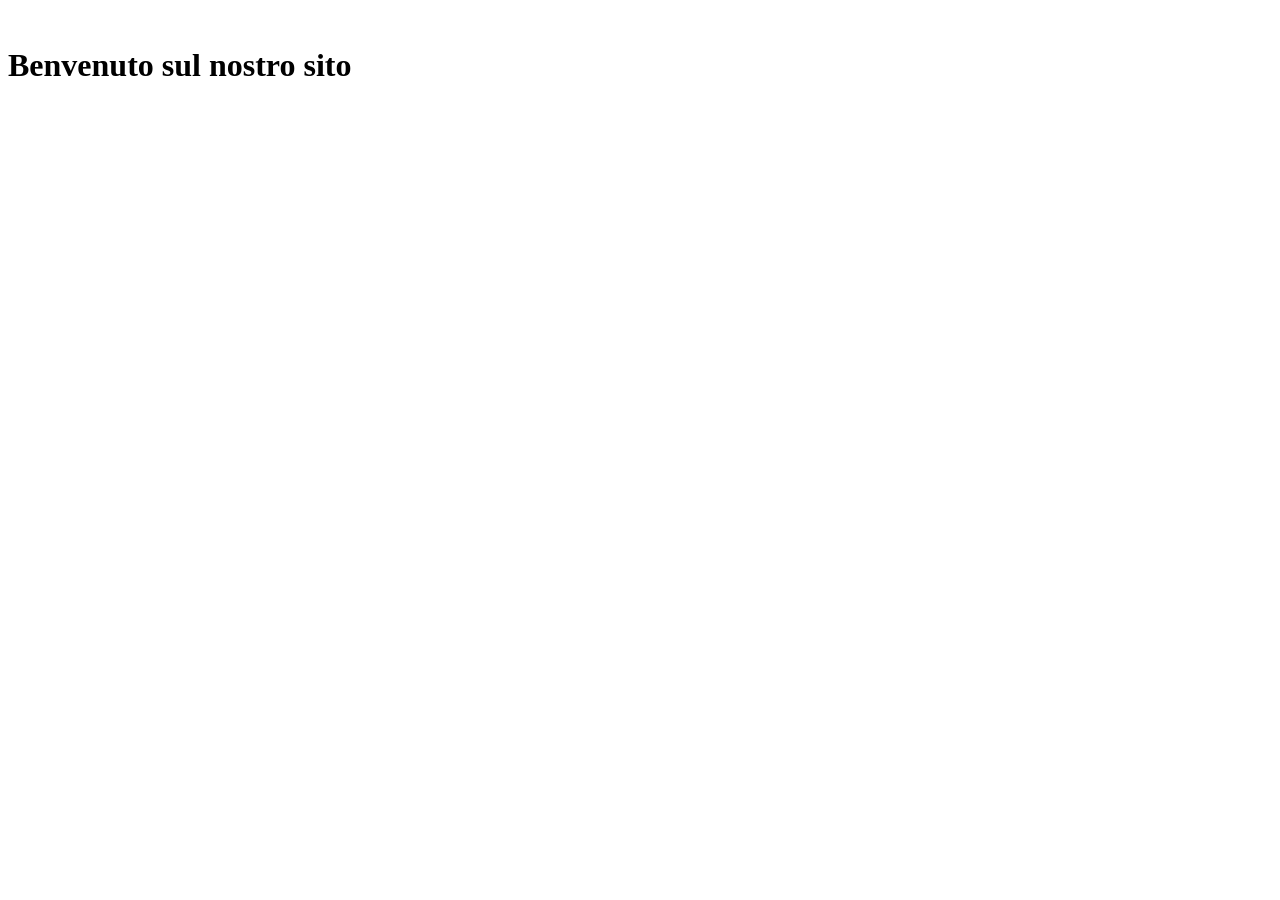
==== index.html @ 6d9da4b8 "first commit" ====
<!DOCTYPE html>
<html>
<head>
	<meta charset="utf-8">
	<title>
		Sito prova
	</title>
	<link rel="stylesheet" type="text/css" href="index.css">
</head>
<body>
	<div class="main-wrapper ml-45">
	  <header class="siteHeaderNs"></header>
	    <div class="logo-wrapper"></div>
		  <img class="logo" src="">	  
	</div>

	<div class="hello">
		<h1>Benvenuto sul nostro sito</h1>
	</div>
	<script type="text/javascript" src="dist/libs.min.js"></script>
	<script type="text/javascript" src="dist/index.bundle.js"></script>
</body>
</html>
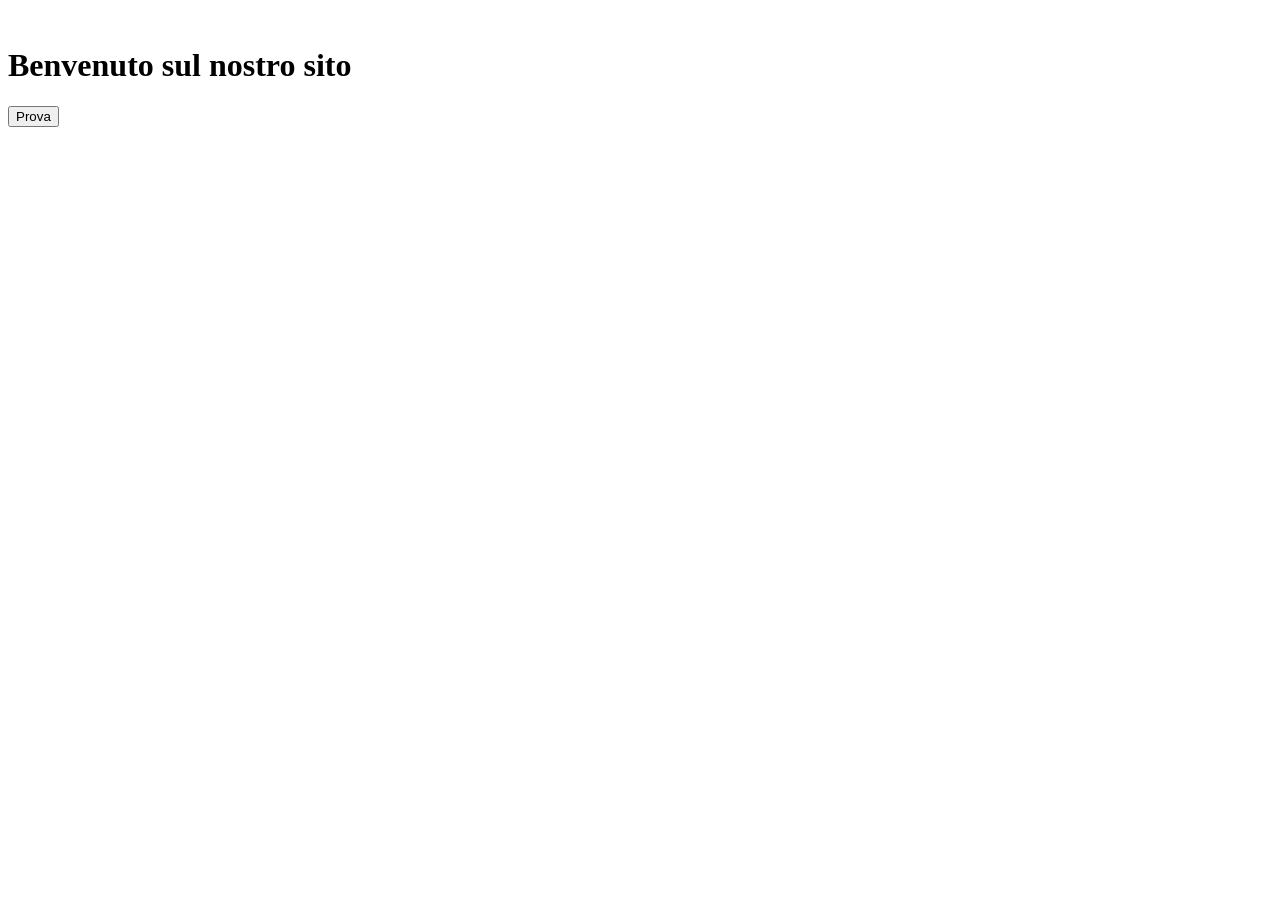
==== commit a4e88c9d: "commit2" ====
--- a/index.html
+++ b/index.html
@@ -5,7 +5,7 @@
 	<title>
 		Sito prova
 	</title>
-	<link rel="stylesheet" type="text/css" href="index.css">
+	<link rel="stylesheet" type="text/css" href="dist/index.css">
 </head>
 <body>
 	<div class="main-wrapper ml-45">
@@ -19,5 +19,7 @@
 	</div>
 	<script type="text/javascript" src="dist/libs.min.js"></script>
 	<script type="text/javascript" src="dist/index.bundle.js"></script>
+
+	<button class="btn btn-primary">Prova</button>
 </body>
 </html>
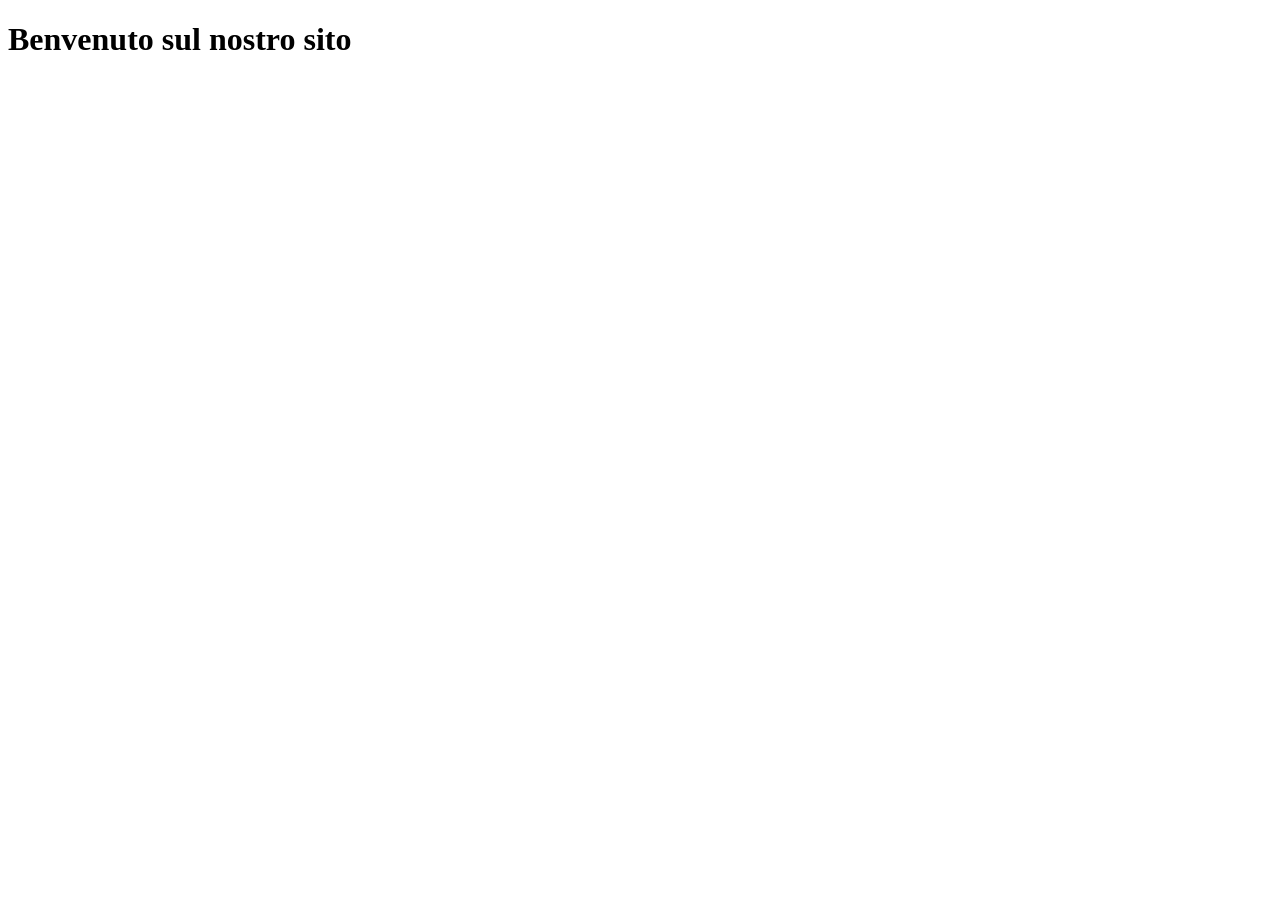
==== commit c40088f0: "commit :)" ====
--- a/index.html
+++ b/index.html
@@ -3,23 +3,16 @@
 <head>
 	<meta charset="utf-8">
 	<title>
-		Sito prova
+		Home
 	</title>
 	<link rel="stylesheet" type="text/css" href="dist/index.css">
 </head>
 <body>
-	<div class="main-wrapper ml-45">
-	  <header class="siteHeaderNs"></header>
-	    <div class="logo-wrapper"></div>
-		  <img class="logo" src="">	  
-	</div>
-
 	<div class="hello">
 		<h1>Benvenuto sul nostro sito</h1>
 	</div>
 	<script type="text/javascript" src="dist/libs.min.js"></script>
 	<script type="text/javascript" src="dist/index.bundle.js"></script>
-
-	<button class="btn btn-primary">Prova</button>
+	<!--<button class="btn btn-primary">Prova</button>-->
 </body>
 </html>
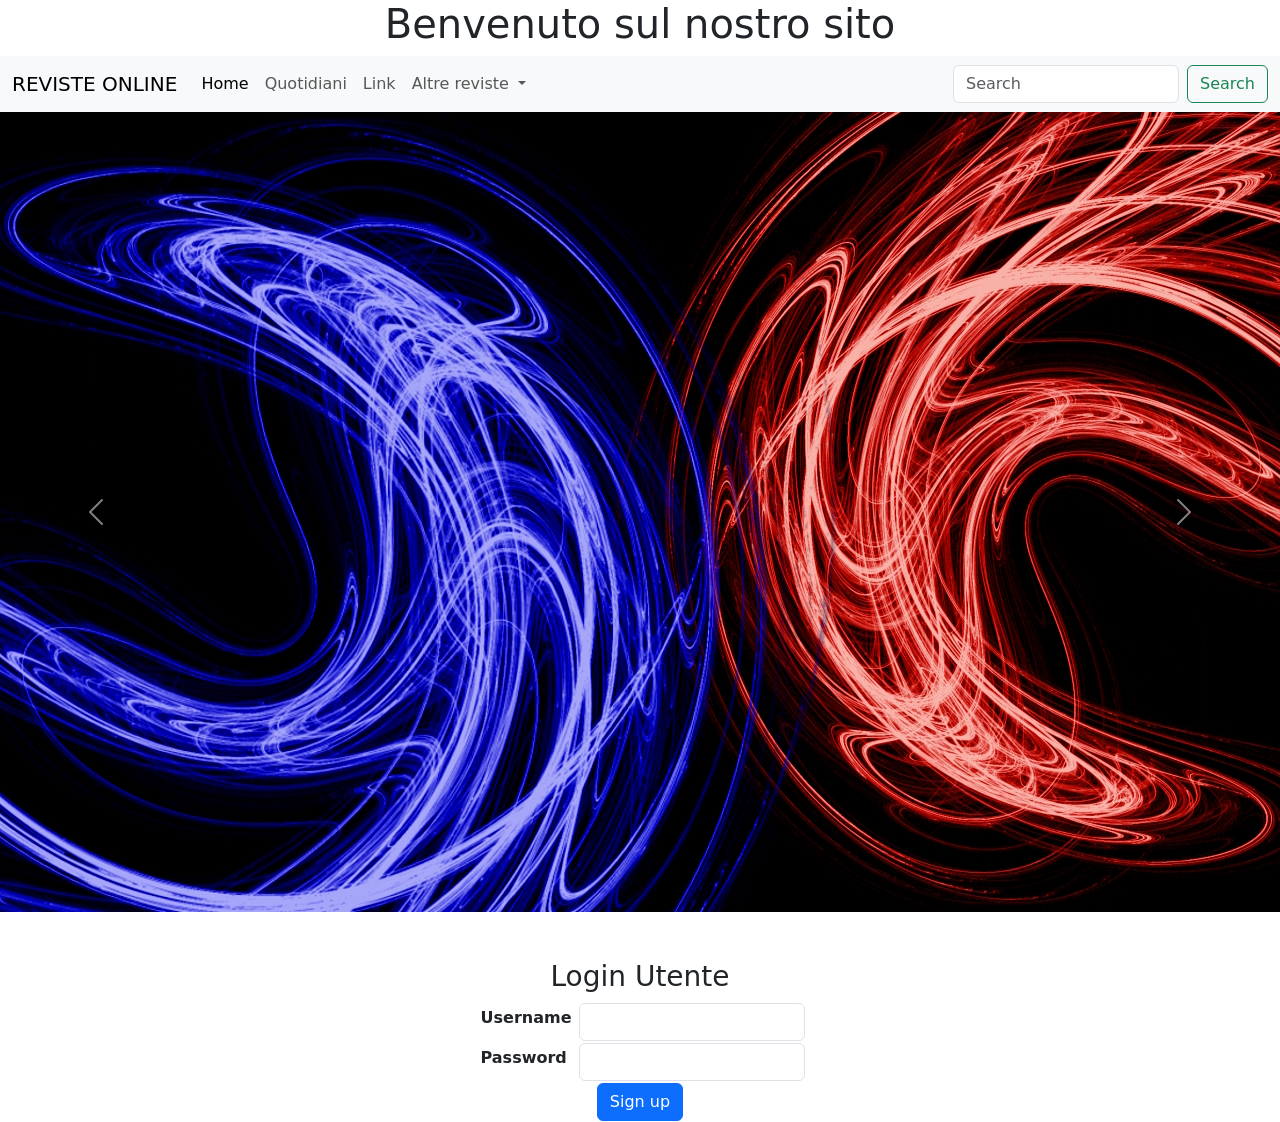
==== commit 7b963148: "commit 5" ====
--- a/index.html
+++ b/index.html
@@ -1,18 +1,107 @@
+
 <!DOCTYPE html>
-<html>
-<head>
-	<meta charset="utf-8">
-	<title>
-		Home
-	</title>
-	<link rel="stylesheet" type="text/css" href="dist/index.css">
-</head>
-<body>
-	<div class="hello">
-		<h1>Benvenuto sul nostro sito</h1>
+<html lang="en">
+  <head>
+    <!-- Required meta tags -->
+    <meta charset="utf-8">
+    <meta name="viewport" content="width=device-width, initial-scale=1">
+
+    <!-- Bootstrap CSS -->
+    <link href="https://cdn.jsdelivr.net/npm/bootstrap@5.0.0-beta3/dist/css/bootstrap.min.css" rel="stylesheet" integrity="sha384-eOJMYsd53ii+scO/bJGFsiCZc+5NDVN2yr8+0RDqr0Ql0h+rP48ckxlpbzKgwra6" crossorigin="anonymous">
+    <link rel="stylesheet" type="text/css" href="dist/index.css">
+    <title>Home</title>
+  </head>
+  <body>
+    <div class="hello">
+		<h1 align="center">Benvenuto sul nostro sito</h1>
 	</div>
-	<script type="text/javascript" src="dist/libs.min.js"></script>
+
+	<nav class="navbar navbar-expand-lg navbar-light bg-light">
+	 <div class="container-fluid">
+	    <a class="navbar-brand" href="#">REVISTE ONLINE</a>
+	    <button class="navbar-toggler" type="button" data-bs-toggle="collapse" data-bs-target="#navbarSupportedContent" aria-controls="navbarSupportedContent" aria-expanded="false" aria-label="Toggle navigation">
+	      <span class="navbar-toggler-icon"></span>
+	    </button>
+	    <div class="collapse navbar-collapse" id="navbarSupportedContent">
+	      <ul class="navbar-nav me-auto mb-2 mb-lg-0">
+	        <li class="nav-item">
+	          <a class="nav-link active" aria-current="page" href="#">Home</a>
+	        </li>
+	        <li class="nav-item">
+	          <a class="nav-link" href="#">Quotidiani</a>
+	        </li>
+	        <li class="nav-item">
+	          <a class="nav-link" href="#">Link</a>
+	        </li>
+	        <li class="nav-item dropdown">
+	          <a class="nav-link dropdown-toggle" href="#" id="navbarDropdown" role="button" data-bs-toggle="dropdown" aria-expanded="false">
+	            Altre reviste
+	          </a>
+	          <ul class="dropdown-menu" aria-labelledby="navbarDropdown">
+	            <li><a class="dropdown-item" href="#">Action</a></li>
+	            <li><a class="dropdown-item" href="#">Another action</a></li>
+	            <li><hr class="dropdown-divider"></li>
+	            <li><a class="dropdown-item" href="#">Something else here</a></li>
+	          </ul>
+	        </li>
+	        <!--<li class="nav-item">
+	          <a class="nav-link disabled" href="#" tabindex="-1" aria-disabled="true">Disabled</a>
+	        </li> -->
+	      </ul>
+	      <form class="d-flex">
+	        <input class="form-control me-2" type="search" placeholder="Search" aria-label="Search">
+	        <button class="btn btn-outline-success" type="submit">Search</button>
+	      </form>
+	    </div>
+	  </div>
+	</nav>
+
+    <div id="carouselExampleControls" class="carousel slide" data-bs-ride="carousel">
+  	<div class="carousel-inner">
+    <div class="carousel-item active">
+      <img src="sfondo1.jpg" class="d-block w-100" alt="Mountain View">
+    </div> <!-- class="img-fluid" -->
+  	</div>
+ 	<button class="carousel-control-prev" type="button" data-bs-target="#carouselExampleControls" data-bs-slide="prev">
+    	<span class="carousel-control-prev-icon" aria-hidden="true"></span>
+    	<span class="visually-hidden">Previous</span>
+ 	</button>
+  	<button class="carousel-control-next" type="button" data-bs-target="#carouselExampleControls" data-bs-slide="next">
+    	<span class="carousel-control-next-icon" aria-hidden="true"></span>
+    	<span class="visually-hidden">Next</span>
+  	</button>
+	</div>
+	<br><br>
+	<form>
+	
+	<h3 align="center"> Login Utente</h3>
+
+	<table align="center">
+		<tr>
+			<th><label for="exampleUsername" class="form-label">&nbspUsername&nbsp</label></th>
+			<td><input type="text" class="form-control" id="exampleInputUsername" maxlength="20"></td>
+		</tr>
+		<tr>
+			<th><label for="exampleInputPassword1" class="form-label">&nbspPassword&nbsp</label></th>
+			<td><input type="password" class="form-control" id="exampleInputPassword1" minlength="4" maxlength="20"></td>
+		</tr>
+		<tr>
+			<td align="center" colspan="2"><button type="submit" class="btn btn-primary">Sign up</button></td>	
+		</tr>
+	</table>
+
+    <!-- Optional JavaScript; choose one of the two! -->
+
+    <!-- Option 1: Bootstrap Bundle with Popper -->
+    <script src="https://cdn.jsdelivr.net/npm/bootstrap@5.0.0-beta3/dist/js/bootstrap.bundle.min.js" integrity="sha384-JEW9xMcG8R+pH31jmWH6WWP0WintQrMb4s7ZOdauHnUtxwoG2vI5DkLtS3qm9Ekf" crossorigin="anonymous"></script>
+
+    <script type="text/javascript" src="dist/libs.min.js"></script>
 	<script type="text/javascript" src="dist/index.bundle.js"></script>
-	<!--<button class="btn btn-primary">Prova</button>-->
-</body>
+
+    <!-- Option 2: Separate Popper and Bootstrap JS -->
+    <!--
+    <script src="https://cdn.jsdelivr.net/npm/@popperjs/core@2.9.1/dist/umd/popper.min.js" integrity="sha384-SR1sx49pcuLnqZUnnPwx6FCym0wLsk5JZuNx2bPPENzswTNFaQU1RDvt3wT4gWFG" crossorigin="anonymous"></script>
+    <script src="https://cdn.jsdelivr.net/npm/bootstrap@5.0.0-beta3/dist/js/bootstrap.min.js" integrity="sha384-j0CNLUeiqtyaRmlzUHCPZ+Gy5fQu0dQ6eZ/xAww941Ai1SxSY+0EQqNXNE6DZiVc" crossorigin="anonymous"></script>
+    -->
+  </body>
 </html>
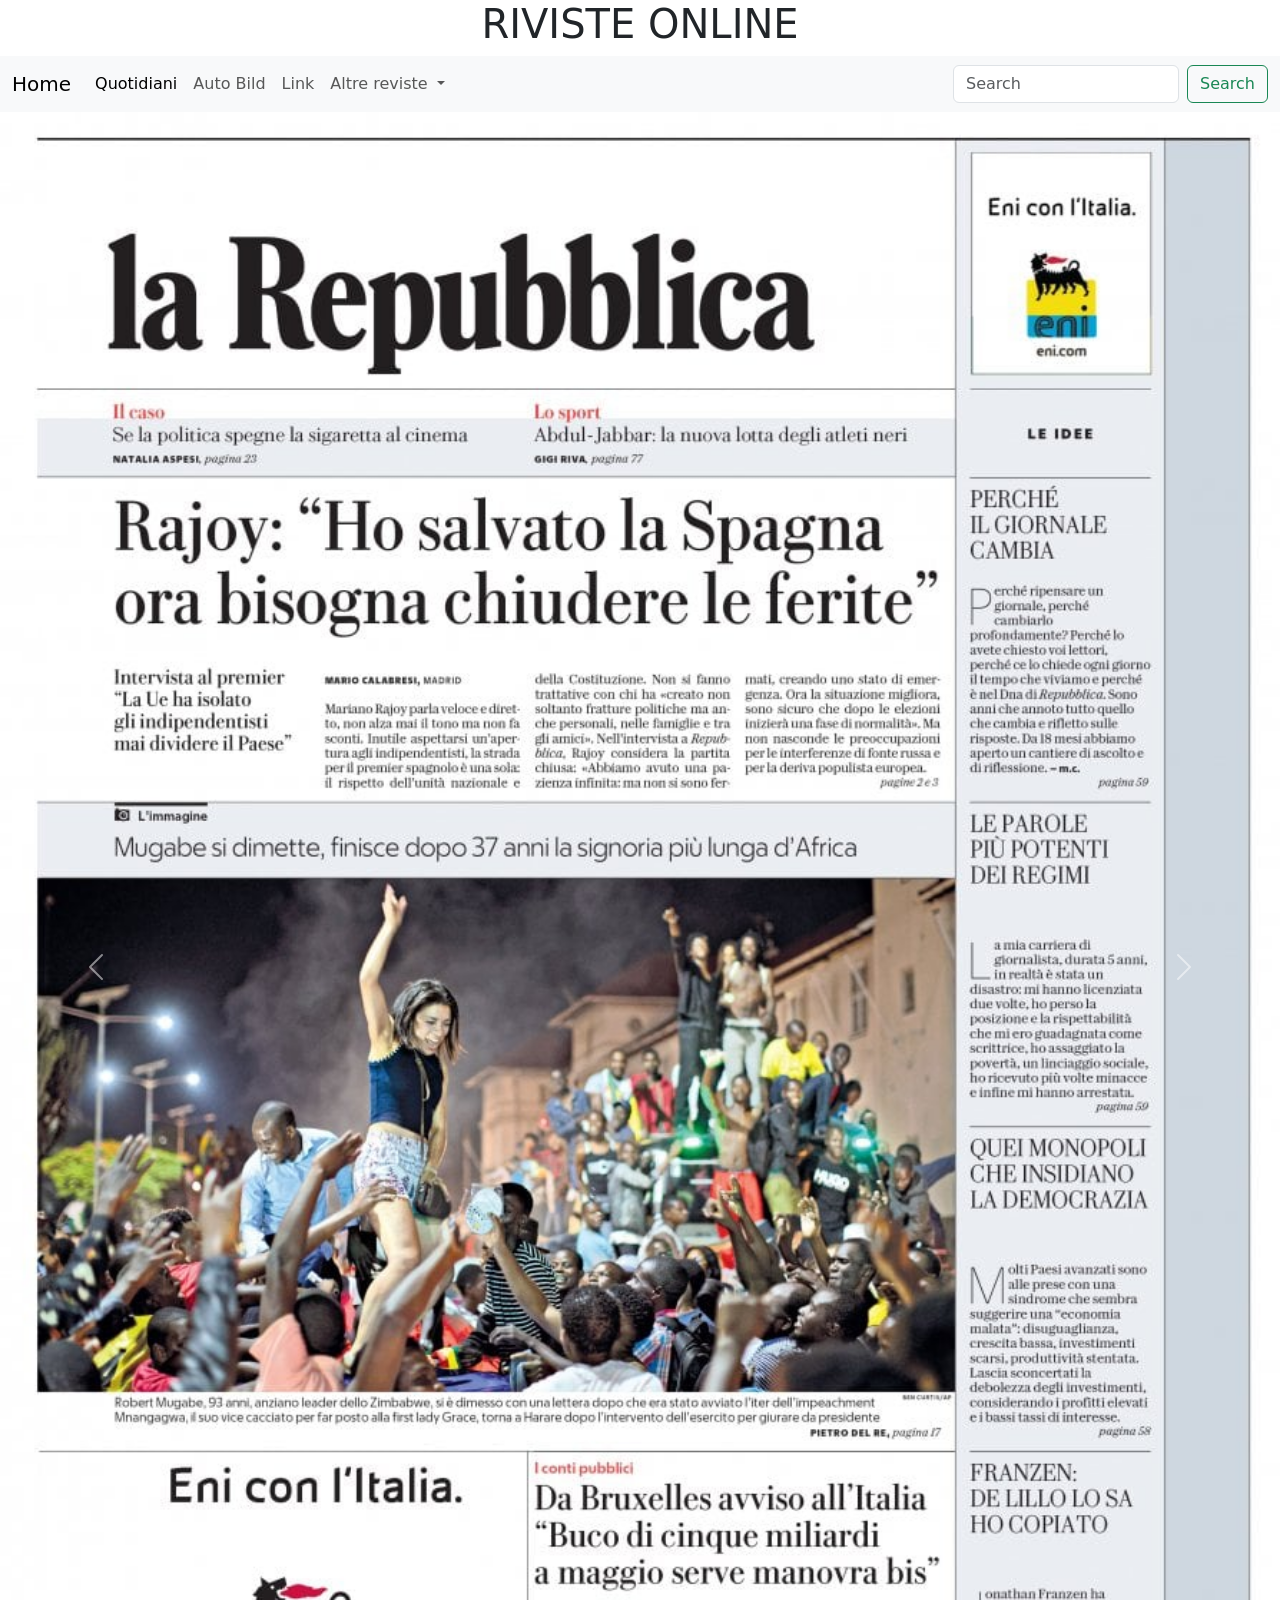
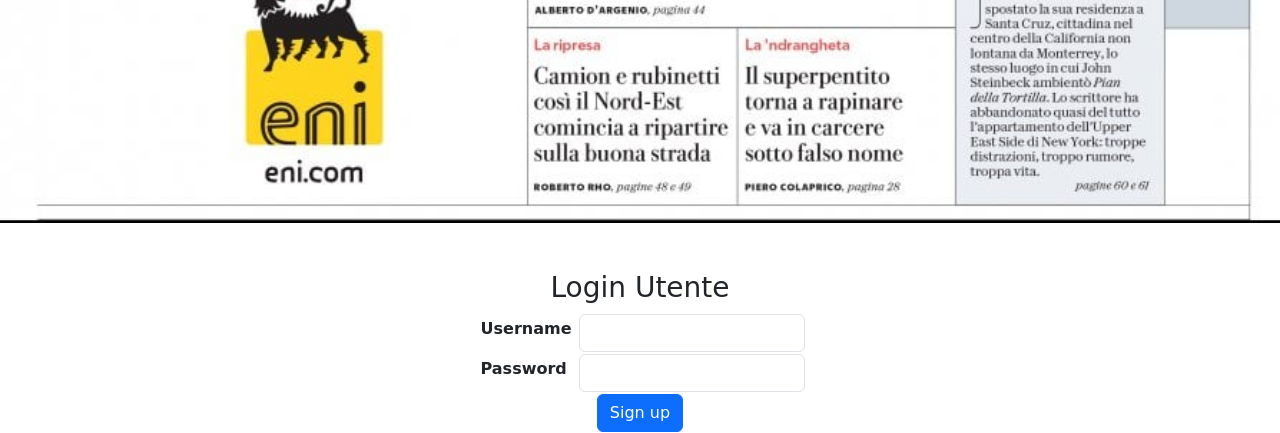
==== commit 6be27581: "commit 7" ====
--- a/index.html
+++ b/index.html
@@ -8,27 +8,28 @@
 
     <!-- Bootstrap CSS -->
     <link href="https://cdn.jsdelivr.net/npm/bootstrap@5.0.0-beta3/dist/css/bootstrap.min.css" rel="stylesheet" integrity="sha384-eOJMYsd53ii+scO/bJGFsiCZc+5NDVN2yr8+0RDqr0Ql0h+rP48ckxlpbzKgwra6" crossorigin="anonymous">
-    <link rel="stylesheet" type="text/css" href="dist/index.css">
+    <link rel="stylesheet" type="text/css" href="src/colors.css">
+    
     <title>Home</title>
   </head>
   <body>
     <div class="hello">
-		<h1 align="center">Benvenuto sul nostro sito</h1>
+		<h1 align="center">RIVISTE ONLINE</h1>
 	</div>
 
 	<nav class="navbar navbar-expand-lg navbar-light bg-light">
 	 <div class="container-fluid">
-	    <a class="navbar-brand" href="#">REVISTE ONLINE</a>
+	    <a class="navbar-brand" href="#">Home</a>
 	    <button class="navbar-toggler" type="button" data-bs-toggle="collapse" data-bs-target="#navbarSupportedContent" aria-controls="navbarSupportedContent" aria-expanded="false" aria-label="Toggle navigation">
 	      <span class="navbar-toggler-icon"></span>
 	    </button>
 	    <div class="collapse navbar-collapse" id="navbarSupportedContent">
 	      <ul class="navbar-nav me-auto mb-2 mb-lg-0">
 	        <li class="nav-item">
-	          <a class="nav-link active" aria-current="page" href="#">Home</a>
+	          <a class="nav-link active" aria-current="page" href="#">Quotidiani</a>
 	        </li>
 	        <li class="nav-item">
-	          <a class="nav-link" href="#">Quotidiani</a>
+	          <a class="nav-link" href="#">Auto Bild</a>
 	        </li>
 	        <li class="nav-item">
 	          <a class="nav-link" href="#">Link</a>
@@ -56,24 +57,36 @@
 	  </div>
 	</nav>
 
-    <div id="carouselExampleControls" class="carousel slide" data-bs-ride="carousel">
-  	<div class="carousel-inner">
+    <div id="carouselExampleIndicators" class="carousel slide" data-bs-ride="carousel">
+  <div class="carousel-indicators">
+    <button type="button" data-bs-target="#carouselExampleIndicators" data-bs-slide-to="0" class="active" aria-current="true" aria-label="Slide 1"></button>
+    <button type="button" data-bs-target="#carouselExampleIndicators" data-bs-slide-to="1" aria-label="Slide 2"></button>
+    <button type="button" data-bs-target="#carouselExampleIndicators" data-bs-slide-to="2" aria-label="Slide 3"></button>
+  </div>
+  <div class="carousel-inner">
     <div class="carousel-item active">
-      <img src="sfondo1.jpg" class="d-block w-100" alt="Mountain View">
-    </div> <!-- class="img-fluid" -->
-  	</div>
- 	<button class="carousel-control-prev" type="button" data-bs-target="#carouselExampleControls" data-bs-slide="prev">
-    	<span class="carousel-control-prev-icon" aria-hidden="true"></span>
-    	<span class="visually-hidden">Previous</span>
- 	</button>
-  	<button class="carousel-control-next" type="button" data-bs-target="#carouselExampleControls" data-bs-slide="next">
-    	<span class="carousel-control-next-icon" aria-hidden="true"></span>
-    	<span class="visually-hidden">Next</span>
-  	</button>
-	</div>
+      <img src="001637035-5993abbc-ecd3-4b30-8d79-21d52388052a.jpg" class="d-block w-100" alt="Mountain View">
+    </div>
+    <div class="carousel-item">
+      <img src="corriere-della-sera_0c775fd2034d8208d7f3dfe49c2296a120210420.png" class="d-block w-100" alt="Mountain View">
+    </div>
+    <div class="carousel-item">
+      <img src="prima-pagina-MESSAGGERO_GPEG-e1507040819887-400x600.jpg" class="d-block w-100" alt="Mountain View">
+    </div>
+  </div>
+  <button class="carousel-control-prev" type="button" data-bs-target="#carouselExampleIndicators" data-bs-slide="prev">
+    <span class="carousel-control-prev-icon" aria-hidden="true"></span>
+    <span class="visually-hidden">Previous</span>
+  </button>
+  <button class="carousel-control-next" type="button" data-bs-target="#carouselExampleIndicators" data-bs-slide="next">
+    <span class="carousel-control-next-icon" aria-hidden="true"></span>
+    <span class="visually-hidden">Next</span>
+  </button>
+</div>
+
 	<br><br>
+	
 	<form>
-	
 	<h3 align="center"> Login Utente</h3>
 
 	<table align="center">
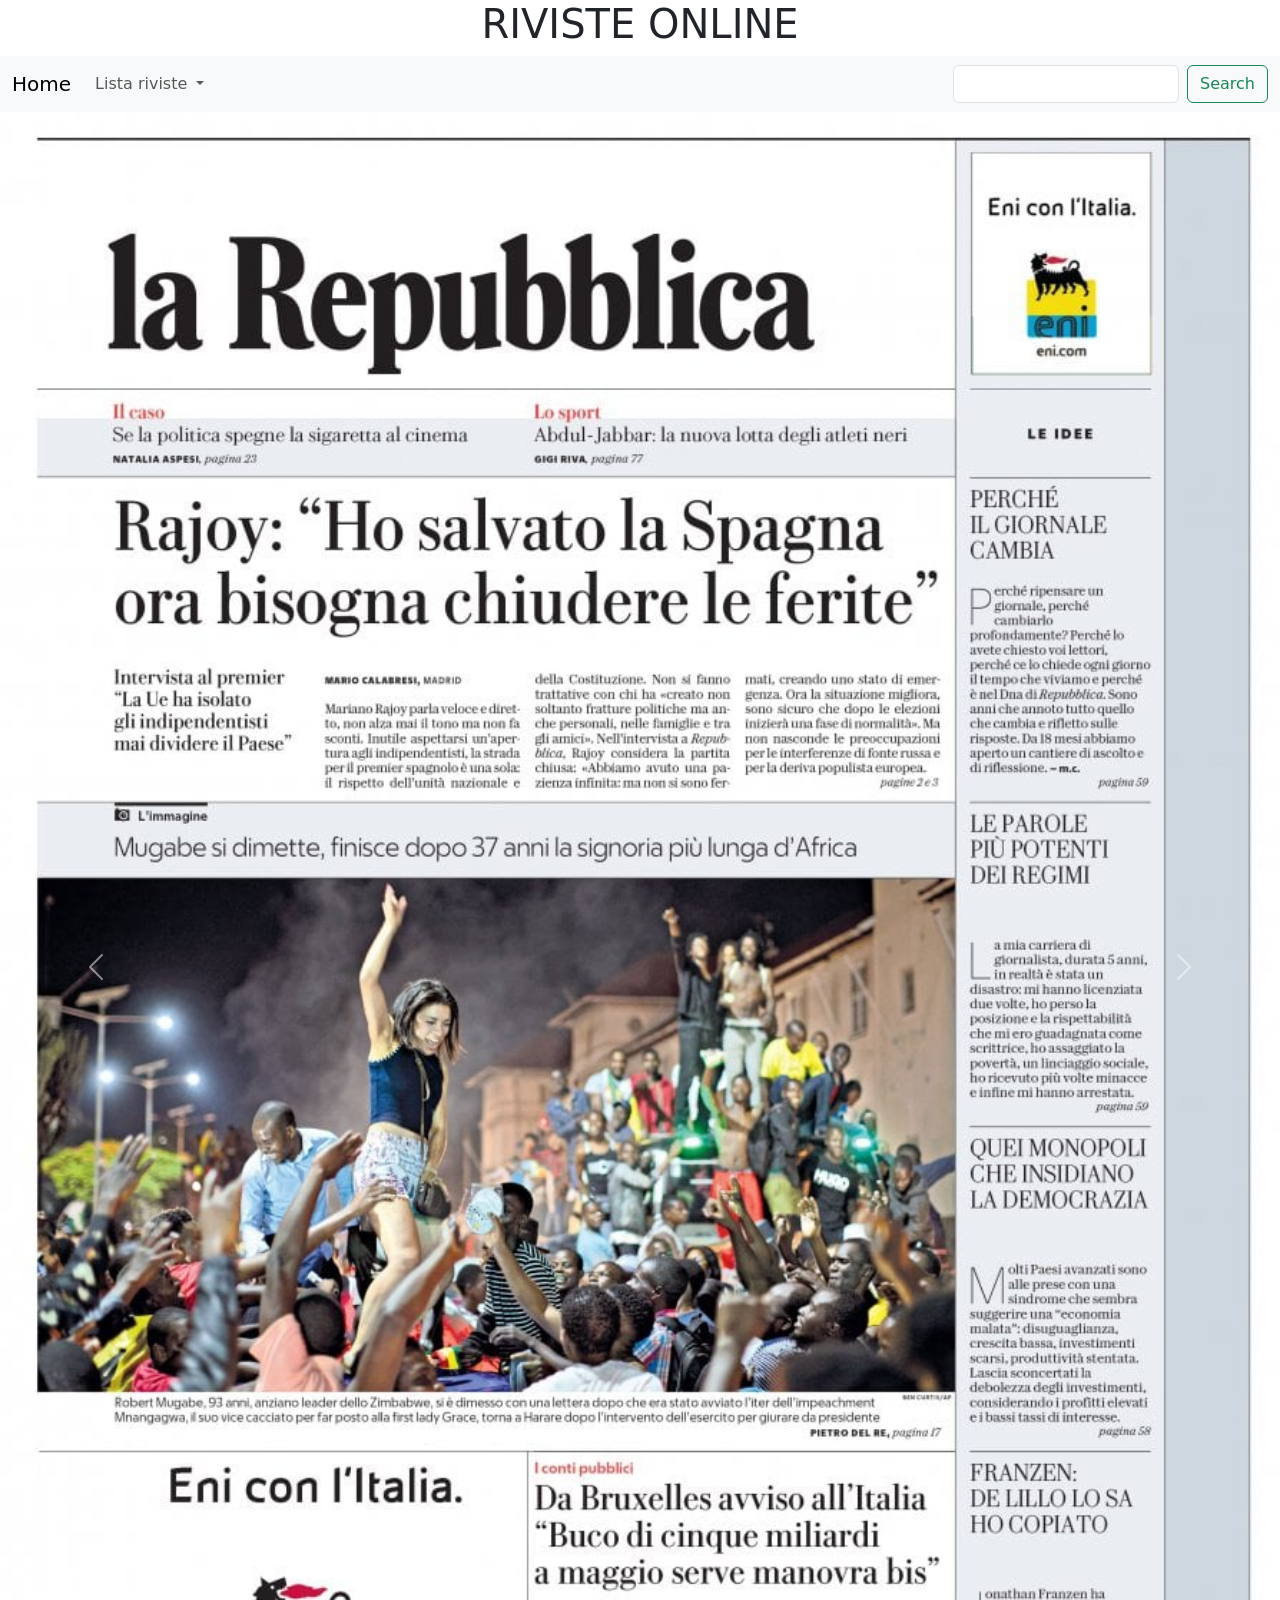
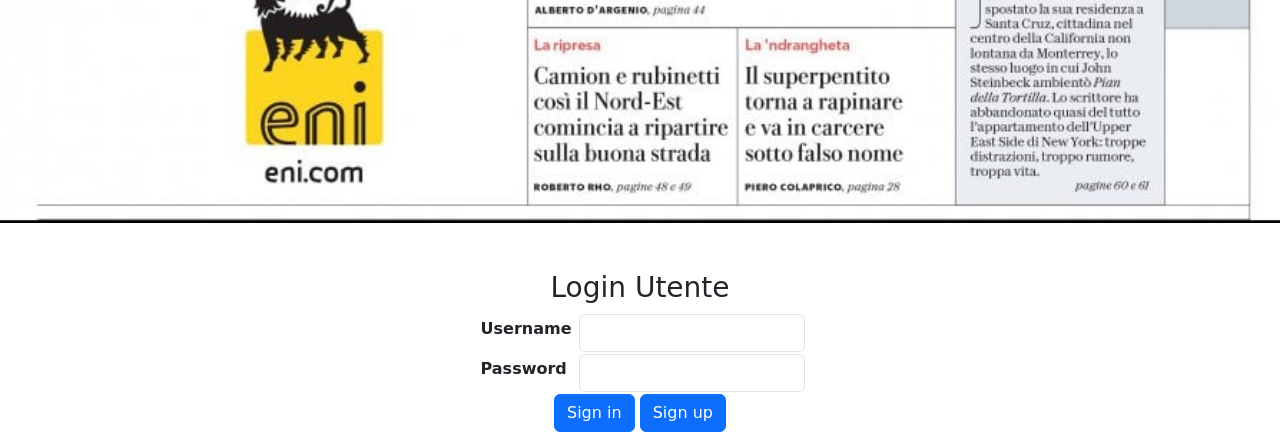
==== commit 6a23d676: "commit 8" ====
--- a/index.html
+++ b/index.html
@@ -10,7 +10,7 @@
     <link href="https://cdn.jsdelivr.net/npm/bootstrap@5.0.0-beta3/dist/css/bootstrap.min.css" rel="stylesheet" integrity="sha384-eOJMYsd53ii+scO/bJGFsiCZc+5NDVN2yr8+0RDqr0Ql0h+rP48ckxlpbzKgwra6" crossorigin="anonymous">
     <link rel="stylesheet" type="text/css" href="src/colors.css">
     
-    <title>Home</title>
+    <title>Riviste Online</title>
   </head>
   <body>
     <div class="hello">
@@ -25,7 +25,7 @@
 	    </button>
 	    <div class="collapse navbar-collapse" id="navbarSupportedContent">
 	      <ul class="navbar-nav me-auto mb-2 mb-lg-0">
-	        <li class="nav-item">
+	       <!-- <li class="nav-item">
 	          <a class="nav-link active" aria-current="page" href="#">Quotidiani</a>
 	        </li>
 	        <li class="nav-item">
@@ -33,24 +33,27 @@
 	        </li>
 	        <li class="nav-item">
 	          <a class="nav-link" href="#">Link</a>
-	        </li>
+	        </li> -->
 	        <li class="nav-item dropdown">
 	          <a class="nav-link dropdown-toggle" href="#" id="navbarDropdown" role="button" data-bs-toggle="dropdown" aria-expanded="false">
-	            Altre reviste
+	            Lista riviste
 	          </a>
 	          <ul class="dropdown-menu" aria-labelledby="navbarDropdown">
-	            <li><a class="dropdown-item" href="#">Action</a></li>
-	            <li><a class="dropdown-item" href="#">Another action</a></li>
+	            <li><a class="dropdown-item" href="index.html">Quotidiani</a></li>
 	            <li><hr class="dropdown-divider"></li>
-	            <li><a class="dropdown-item" href="#">Something else here</a></li>
+	            <li><a class="dropdown-item" href="auto.html">Auto Bild</a></li>
+	            <li><hr class="dropdown-divider"></li>
+	            <li><a class="dropdown-item" href="riviste.html">Altre riviste</a></li>
 	          </ul>
 	        </li>
-	        <!--<li class="nav-item">
-	          <a class="nav-link disabled" href="#" tabindex="-1" aria-disabled="true">Disabled</a>
-	        </li> -->
+	        <!--
+	        <li class="nav-item">
+	          <a class="nav-link disabled" href="#" tabindex="-1" aria-disabled="true">Link</a>
+	        </li>
+	    	-->
 	      </ul>
 	      <form class="d-flex">
-	        <input class="form-control me-2" type="search" placeholder="Search" aria-label="Search">
+	        <input class="form-control me-2" type="search" aria-label="Search">
 	        <button class="btn btn-outline-success" type="submit">Search</button>
 	      </form>
 	    </div>
@@ -99,8 +102,9 @@
 			<td><input type="password" class="form-control" id="exampleInputPassword1" minlength="4" maxlength="20"></td>
 		</tr>
 		<tr>
-			<td align="center" colspan="2"><button type="submit" class="btn btn-primary">Sign up</button></td>	
-		</tr>
+			<td align="center" colspan="2"><button type="submit" class="btn btn-primary">Sign in</button>&nbsp<button type="submit" class="btn btn-primary">Sign up</button>
+			</td>
+			</tr>
 	</table>
 
     <!-- Optional JavaScript; choose one of the two! -->
@@ -110,6 +114,7 @@
 
     <script type="text/javascript" src="dist/libs.min.js"></script>
 	<script type="text/javascript" src="dist/index.bundle.js"></script>
+	<script type="text/javascript" src="dist/index.css"></script>
 
     <!-- Option 2: Separate Popper and Bootstrap JS -->
     <!--
